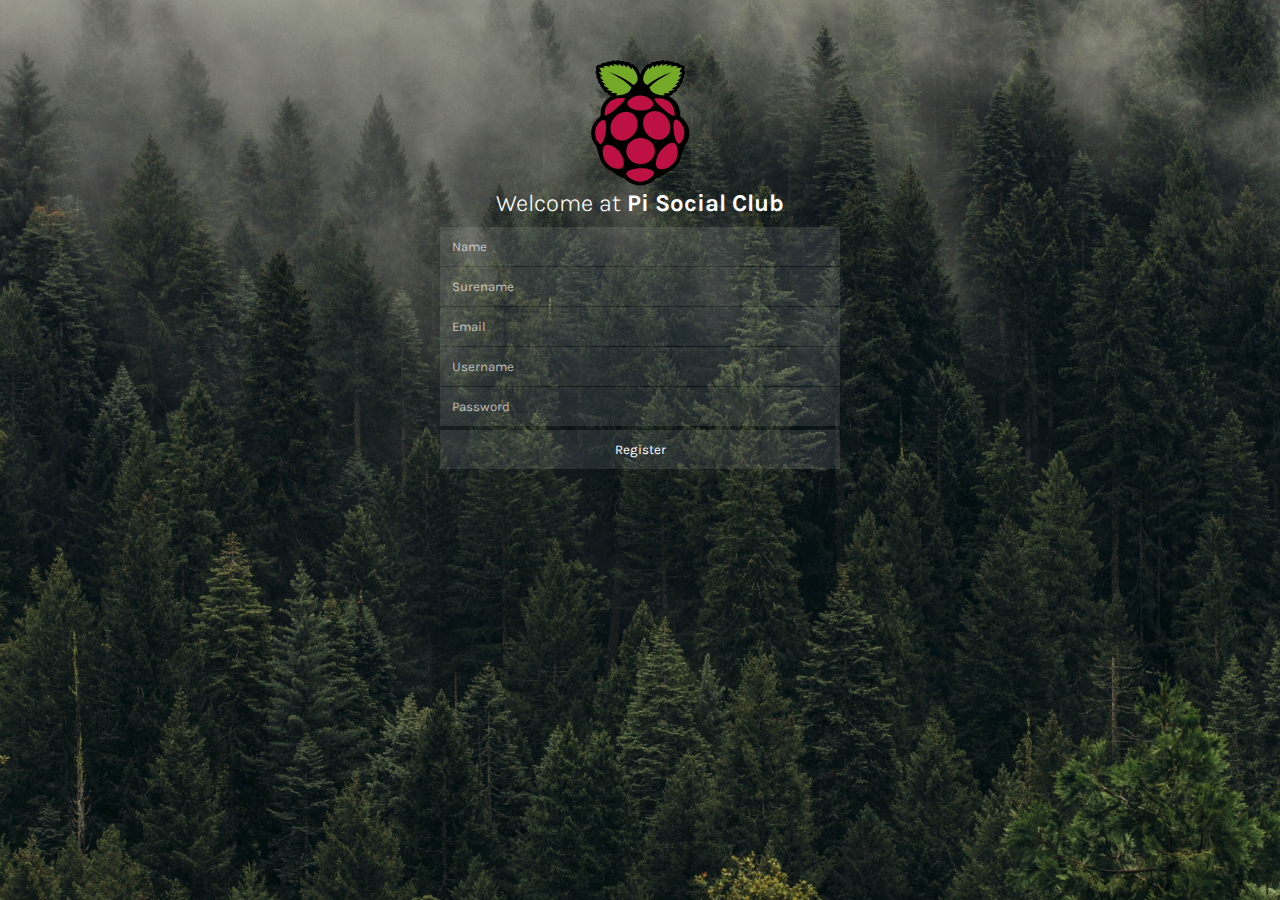
==== register.html @ c79486a4 "Simple Login 2 finished" ====
<!DOCTYPE html>
<html lang="en">
<head>
   <meta charset="UTF-8">
   <meta http-equiv="X-UA-Compatible" content="IE=edge">
   <meta name="viewport" content="width=device-width, initial-scale=1.0">
   <title>Simple Register</title>
   <link rel="stylesheet" href="./style2.css">
   <link rel="preconnect" href="https://fonts.gstatic.com">
   <link href="https://fonts.googleapis.com/css2?family=Karla:wght@200;400;600&display=swap" rel="stylesheet">
   <link rel="stylesheet" href="https://use.fontawesome.com/releases/v5.15.2/css/all.css" integrity="sha384-vSIIfh2YWi9wW0r9iZe7RJPrKwp6bG+s9QZMoITbCckVJqGCCRhc+ccxNcdpHuYu" crossorigin="anonymous">
</head>
<body>
   <header>
      <div class="nav">
         <a class="nav__link" href="./index.html">
            <i class="fas fa-home fa-3x"></i>
         </a>
      </div>
   </header>
   <main>
      <div class="card-registro">
         <div class="card-registro__header">
            <div class="card-registro__logo">
               <img class="card-registro__logo-img" src="./img/Raspberry_Pi_Logo.svg" alt="">
            </div>
            <h1 class="card-registro__title">Welcome at <span>Pi Social Club</span> </h1>
         </div>
         <div class="card-registro__body">
            <form class="card-registro__form" action="#">
               <input class="card-registro__input" type="text"  placeholder="Name">
               <input class="card-registro__input" type="text"  placeholder="Surename">
               <input class="card-registro__input" type="email" placeholder="Email">
               <input class="card-registro__input" type="text"  placeholder="Username">
               <input class="card-registro__input" type="password" placeholder="Password">
               <input class="card-registro__input card-registro--btn-register" type="submit" value="Register">
            </form>
         </div>
      </div>
   </main>
</body>
</html>


















 <!-- <main class="container">
      <nav class="page-navbar">
         <ul>
            <li>
               <a href="./index.html">
                  <i class="fas fa-home fa-3x"></i>
               </a>
            </li>
         </ul>
      </nav>

      <div class="logo-pi">
         <img src="./img/Raspberry_Pi_Logo.svg" alt="logo Raspberry Pi">
      </div>
      <p class="page-title">Register at <b>Pi Social Club</b></p>
      <form action="#">
         <input type="text" placeholder="Name">
         <input type="text" placeholder="Surename">
         <input type="email" placeholder="Email">
         <input type="text" placeholder="Username">
         <input type="password" placeholder="Password">
         <input class="log-input" type="submit" value="Register">
      </form>
   </main>
-->
---- style2.css ----
* {
   margin: 0;
   padding: 0;
   box-sizing: border-box;
}

html {
   font-size: 62.5%;
}

body {
   background: url(./img/fondo.jpg) no-repeat center center fixed;
   background-size: cover;
   font-family: 'Karla', sans-serif;
}


/* ==================== */
/* Mobile First */
header {
   width: 100%;
}

.nav {
   margin: 1rem;
}

.nav__link {
   font-size: 1.2rem;
   color: rgba(255, 255, 255, 0.664);
}

.nav__link:hover {
   cursor: pointer;
   color: white;
   transition: 0.3s;
}



/* ================ */
/* Card */
.card-registro {
   display: flex;
   flex-direction: column;
   align-items: center;
   width: 100%;
   min-width: 320px;
   /* height: 100vh; */
   margin-top: 6rem;
}

.card-registro__header {
   display: flex;
   flex-direction: column;
   align-items: center;
   width: 100%;
}

.card-registro__logo {
   width: 10rem;
}

.card-registro__logo-img {
   width: 100%;
}

.card-registro__title {
   font-size: 2.4rem;
   font-weight: 300;
   color: white;
}

.card-registro__title span {
   font-weight: bold;
}


/* ================= */
/* Card Body */
.card-registro__body {
   width: 95%;
   max-width: 400px;
   margin: 0 auto;
}

.card-registro__form {
   display: flex;
   flex-direction: column;
   width: 100%;
   margin-top: 1rem;
}

.card-registro__input {
   padding: 1.2rem;
   margin-bottom: .1rem;
   border: none;
   color: white;
   background-color: rgba(255, 255, 255, 0.100);
   font-family: 'Karla', sans-serif;
   font-weight: 400;
}

.card-registro__input:focus {
   border-bottom: 2px dotted  white;
}

.card-registro__input:last-of-type:focus {
   border-bottom: none;
}

.card-registro__input::placeholder {
   color: rgba(255, 255, 255, 0.664);
}

.card-registro--btn-register {
   margin-top: .3rem;
}

.card-registro--btn-register:hover {
   cursor: pointer;
}

.card-registro--btn-register:active {
   background-color:rgb(52, 68, 52);
}


/* ========== */
/* Media Queries */
@media (min-width: 400px) {
   .nav {
      margin-left: 2rem;
   }

   .card-registro__body {
      width: 100%;
   }
}





























/* .container {
   display: flex;
   flex-direction: column;
   align-items: center;
   height: 100vh;
   backdrop-filter: blur(5px);
   -webkit-backdrop-filter: blur(5px);
   position: relative;
}

.page-navbar {
   position: absolute;
   left: 2%;
   top: 2%;
   font-size: 0.8rem;
}

.page-navbar ul {
   list-style: none;
}

.page-navbar a {
   color: white;
}
 
.page-navbar li:hover {
   transform: scale(1.2);
   transition: 0.3s;
}

.logo-pi img {
   width: 100%;
}

.logo-pi {
   width: 10rem;
   margin-top: 20%;
}

.page-title {
   margin: 10px auto 10px;
   text-align: center;
   align-items: center;
   color: white;
   font-size: 2.2rem;
   font-family: 'Karla', sans-serif;
} 

form {
   margin: 10px auto 20px;
   width: 70%; form toma el 70% del main
}

form input {
   display: block;
   width: 100%; input toma el 100% del form
   padding: 10px;
   border: none;
   color: white;
   background-color: rgba(255, 255, 255, 0.062);
   font-family: 'Karla', sans-serif;
   font-weight: 400;
}

.log-input {
   margin-top: 2px;
}

.log-input:active {
   background-color: rgb(52, 68, 52);
}

form input::placeholder {
   color: rgba(255, 255, 255, 0.603);
}

.log-buttons {
   text-align: center;
   align-items: center;
   margin: 0 auto;
   color: white;
   font-family: 'Karla', sans-serif;
   font-weight: 400;
}

.log-buttons a {
   color: white;
}

.log-buttons span {
   padding: 5px;
   font-size: 1.2rem;
}


Media Queries 
@media (min-width: 425px) {
   .page-navbar {
      font-size: 1rem;
   }
   
   .logo-pi {
      margin-top: 20%;
   }

   .page-title {
      font-size: 2rem;
   }

   form {
      width: 60%;
   }

   .log-buttons span { 
      font-size: 1.5rem;
   }
}

@media (min-width: 768px) {
   .logo-pi {
      margin-top: 10%;
   }

   form {
      width: 30%;
   }

   form input {
      padding: 10px;
   }     
}

@media (min-width: 1024px) {
   .logo-pi {
      width: 15rem;
      margin-top: 10%;
   }

   form {
      width: 25%;
   }

   form input {
      padding: 10px;
   }     
}


@media (min-width: 1440px) {
   .page-navbar {
      font-size: 1.3rem;
   }

   .logo-pi {
      width: 20rem;
      margin-top: 10%;
   }
   
   .page-title {
      font-size: 2.5rem;
   }

   form {
      width: 20%;
   }
   
   form input {
      font-size: 1.6rem;
      padding: 10px;
   }

   .log-buttons span {
      font-size: 1.8rem;
   }
} */




/* 
Media queries -> 

-Alinear mas arriba el contenido
-Aumentar font-size, logo 
-Limitar crecimiento inputs 
-Cambiar font
---------------------
-Crear form de registro  <-- 

*/
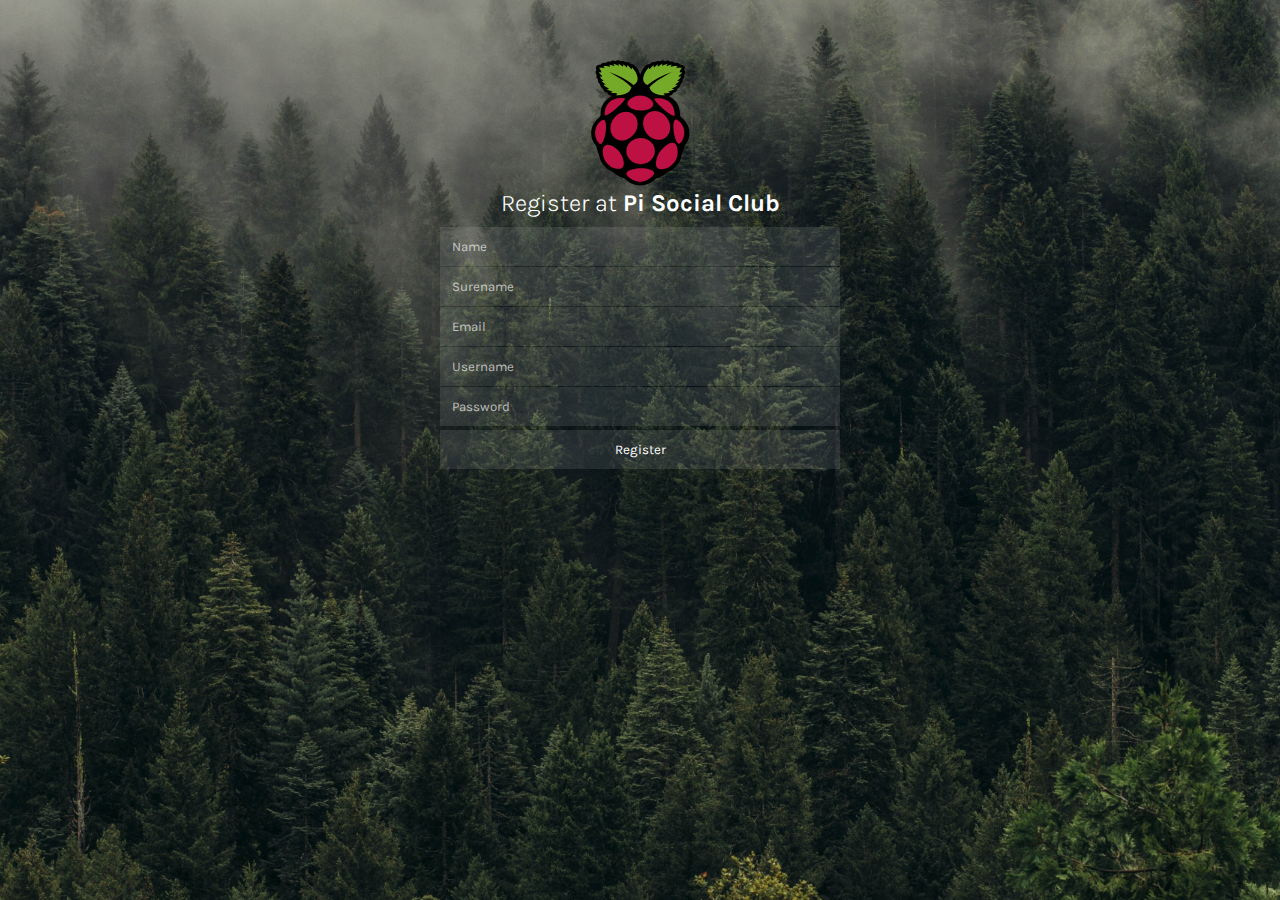
==== commit 70543884: "Register.html h1 changed" ====
--- a/register.html
+++ b/register.html
@@ -24,7 +24,7 @@
             <div class="card-registro__logo">
                <img class="card-registro__logo-img" src="./img/Raspberry_Pi_Logo.svg" alt="">
             </div>
-            <h1 class="card-registro__title">Welcome at <span>Pi Social Club</span> </h1>
+            <h1 class="card-registro__title">Register at <span>Pi Social Club</span> </h1>
          </div>
          <div class="card-registro__body">
             <form class="card-registro__form" action="#">
@@ -39,47 +39,4 @@
       </div>
    </main>
 </body>
-</html>
-
-
-
-
-
-
-
-
-
-
-
-
-
-
-
-
-
-
- <!-- <main class="container">
-      <nav class="page-navbar">
-         <ul>
-            <li>
-               <a href="./index.html">
-                  <i class="fas fa-home fa-3x"></i>
-               </a>
-            </li>
-         </ul>
-      </nav>
-
-      <div class="logo-pi">
-         <img src="./img/Raspberry_Pi_Logo.svg" alt="logo Raspberry Pi">
-      </div>
-      <p class="page-title">Register at <b>Pi Social Club</b></p>
-      <form action="#">
-         <input type="text" placeholder="Name">
-         <input type="text" placeholder="Surename">
-         <input type="email" placeholder="Email">
-         <input type="text" placeholder="Username">
-         <input type="password" placeholder="Password">
-         <input class="log-input" type="submit" value="Register">
-      </form>
-   </main>
--->+</html>--- a/style2.css
+++ b/style2.css
@@ -136,223 +136,4 @@
    .card-registro__body {
       width: 100%;
    }
-}
-
-
-
-
-
-
-
-
-
-
-
-
-
-
-
-
-
-
-
-
-
-
-
-
-
-
-
-
-
-/* .container {
-   display: flex;
-   flex-direction: column;
-   align-items: center;
-   height: 100vh;
-   backdrop-filter: blur(5px);
-   -webkit-backdrop-filter: blur(5px);
-   position: relative;
-}
-
-.page-navbar {
-   position: absolute;
-   left: 2%;
-   top: 2%;
-   font-size: 0.8rem;
-}
-
-.page-navbar ul {
-   list-style: none;
-}
-
-.page-navbar a {
-   color: white;
-}
- 
-.page-navbar li:hover {
-   transform: scale(1.2);
-   transition: 0.3s;
-}
-
-.logo-pi img {
-   width: 100%;
-}
-
-.logo-pi {
-   width: 10rem;
-   margin-top: 20%;
-}
-
-.page-title {
-   margin: 10px auto 10px;
-   text-align: center;
-   align-items: center;
-   color: white;
-   font-size: 2.2rem;
-   font-family: 'Karla', sans-serif;
-} 
-
-form {
-   margin: 10px auto 20px;
-   width: 70%; form toma el 70% del main
-}
-
-form input {
-   display: block;
-   width: 100%; input toma el 100% del form
-   padding: 10px;
-   border: none;
-   color: white;
-   background-color: rgba(255, 255, 255, 0.062);
-   font-family: 'Karla', sans-serif;
-   font-weight: 400;
-}
-
-.log-input {
-   margin-top: 2px;
-}
-
-.log-input:active {
-   background-color: rgb(52, 68, 52);
-}
-
-form input::placeholder {
-   color: rgba(255, 255, 255, 0.603);
-}
-
-.log-buttons {
-   text-align: center;
-   align-items: center;
-   margin: 0 auto;
-   color: white;
-   font-family: 'Karla', sans-serif;
-   font-weight: 400;
-}
-
-.log-buttons a {
-   color: white;
-}
-
-.log-buttons span {
-   padding: 5px;
-   font-size: 1.2rem;
-}
-
-
-Media Queries 
-@media (min-width: 425px) {
-   .page-navbar {
-      font-size: 1rem;
-   }
-   
-   .logo-pi {
-      margin-top: 20%;
-   }
-
-   .page-title {
-      font-size: 2rem;
-   }
-
-   form {
-      width: 60%;
-   }
-
-   .log-buttons span { 
-      font-size: 1.5rem;
-   }
-}
-
-@media (min-width: 768px) {
-   .logo-pi {
-      margin-top: 10%;
-   }
-
-   form {
-      width: 30%;
-   }
-
-   form input {
-      padding: 10px;
-   }     
-}
-
-@media (min-width: 1024px) {
-   .logo-pi {
-      width: 15rem;
-      margin-top: 10%;
-   }
-
-   form {
-      width: 25%;
-   }
-
-   form input {
-      padding: 10px;
-   }     
-}
-
-
-@media (min-width: 1440px) {
-   .page-navbar {
-      font-size: 1.3rem;
-   }
-
-   .logo-pi {
-      width: 20rem;
-      margin-top: 10%;
-   }
-   
-   .page-title {
-      font-size: 2.5rem;
-   }
-
-   form {
-      width: 20%;
-   }
-   
-   form input {
-      font-size: 1.6rem;
-      padding: 10px;
-   }
-
-   .log-buttons span {
-      font-size: 1.8rem;
-   }
-} */
-
-
-
-
-/* 
-Media queries -> 
-
--Alinear mas arriba el contenido
--Aumentar font-size, logo 
--Limitar crecimiento inputs 
--Cambiar font
----------------------
--Crear form de registro  <-- 
-
-*/+}